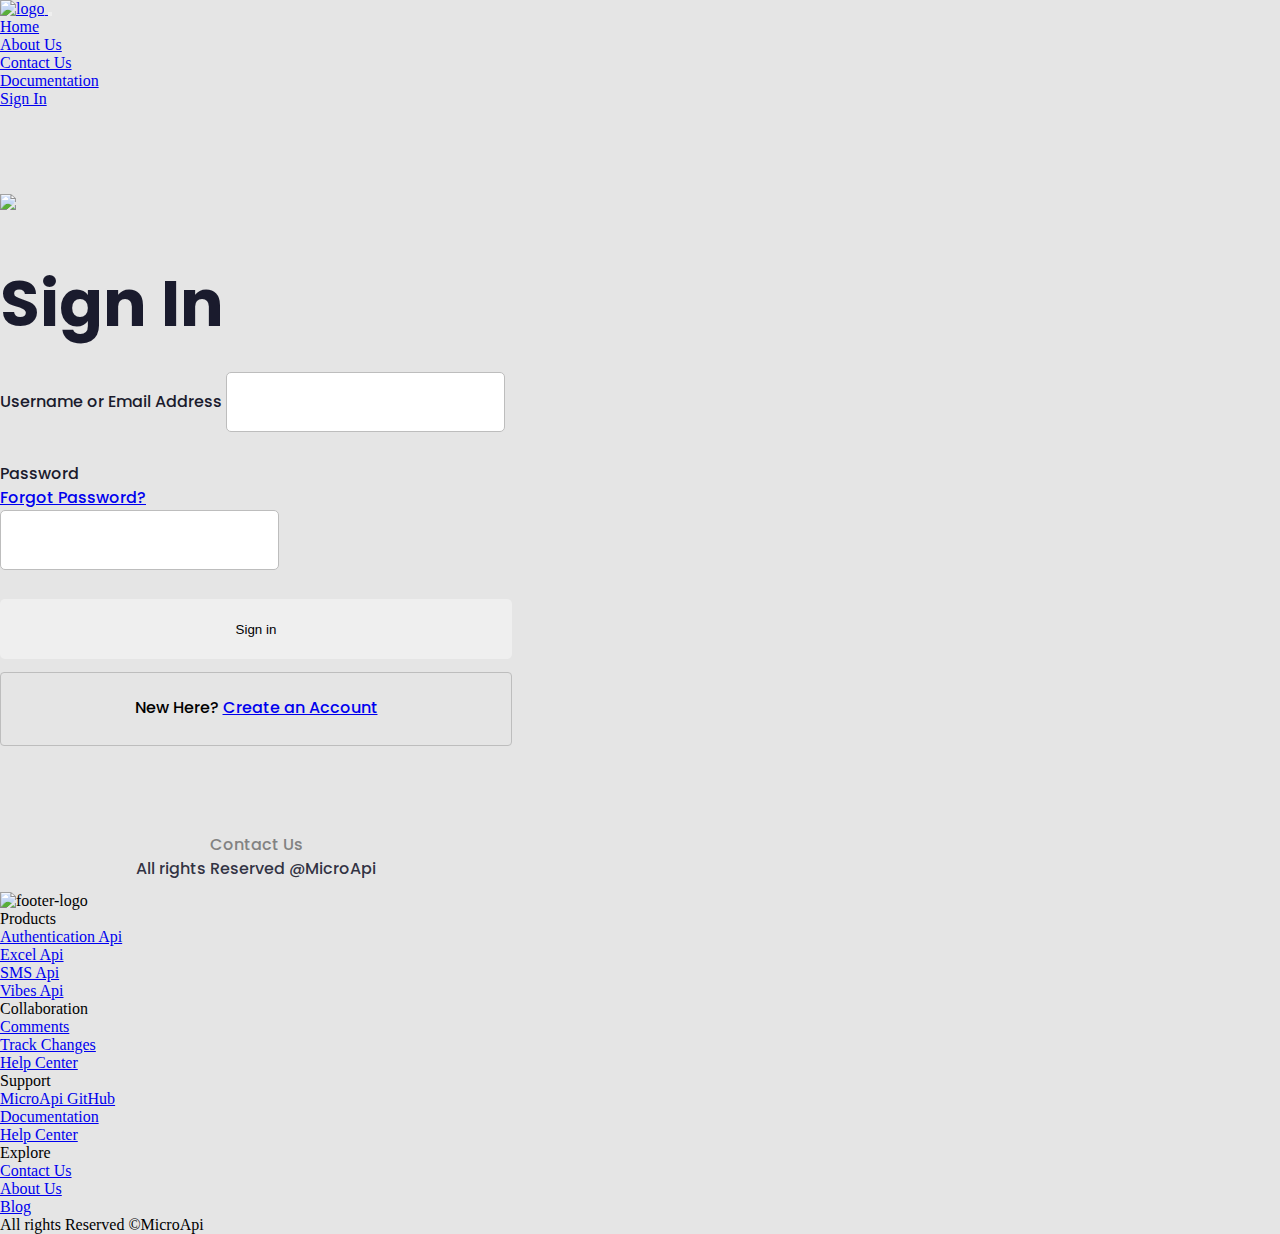
==== index.html @ 88c2c3dd "Updated Login Implementation" ====
<!DOCTYPE html>
<html lang="en">
<!-------------------------------------All Head Components Goes Here------------------------------------->
<head>
    <meta charset="UTF-8">
    <meta name="viewport" content="width=device-width, initial-scale=1.0">
    <!-- Font Awesome icons (free version)-->
    <script src="./assets/font awsome/js/all.js"></script>
    <!-- Google fonts -->
    <!-- Bootstrap -->
    <link rel="stylesheet" href="https://stackpath.bootstrapcdn.com/bootstrap/4.5.0/css/bootstrap.min.css" integrity="sha384-9aIt2nRpC12Uk9gS9baDl411NQApFmC26EwAOH8WgZl5MYYxFfc+NcPb1dKGj7Sk" crossorigin="anonymous">
    <!-- Core theme CSS-->
    <link href="assets/css/styles.css" rel="stylesheet"/>
    <link rel="stylesheet" href="./assets/css/signup.css">
    <title> Login </title>
</head>
<!-------------------------------------END OF Head Components------------------------------------->
    
<!-------------------------------------END OF Head Components------------------------------------->

    <!-- Header -->
    <header>
        <div class="container-fluid nav-bg">
            <nav class="navbar navbar-expand-md navbar-light">
                <a href="#" class="navbar-brand pl-lg-5">
                    <img src="./assets/img/signup/logo.png" alt="logo" class="img-fluid">
                </a>
                <button class="navbar-toggler" type="button" data-toggle="collapse" data-target="#collapsibleNavbar"
                aria-controls="collapsibleNavbar"
                aria-expanded="false"
                aria-label="Toggle Navigation">
                <!-- <img src="./img/signup/hamburger-menu-38.png" alt="hamburger-menu" class="img-fluid">    -->
                <span class="navbar-toggler-icon"></span>
            </button>

            <div class="collapse navbar-collapse" id="collapsibleNavbar">
                <ul class="navbar-nav" id="growth">
                    <li class="nav-item pr-2 normal">
                        <a class="nav-link" href="#">Home</a>
                      </li>
                      <li class="nav-item pr-2 normal">
                        <a class="nav-link" href="#">About Us</a>
                      </li>
                      <li class="nav-item pr-2 normal">
                        <a class="nav-link" href="#">Contact Us</a>
                      </li>
                      <li class="nav-item pr-2 normal">
                        <a class="nav-link" href="#">Documentation</a>
                      </li>
                      <li class="nav-item abnormal pr-lg-4">
                        <a class="nav-link" href="#">Sign In</a>
                      </li>
                </ul>
            </div>
            </nav>
        </div>
    </header>
    
<!-------------------------------------END OF Head Components------------------------------------->



<!-------------------------------------All Body Components Goes Here------------------------------------->
<body class="wrapper__page">
        
<div class="container form">
    <div class="d-flex justify-content-center logo-sign">    
        <img src="assets/img/Logo-sign.png" class="img-responsive logo-sign">
    </div>
    <div class="text-justify form-h">
        <h1 class="text-center">Sign In</h1>
    </div>
    <div class="container">
        <form>
            <div class="form-group">
                <label for="inputAddress">Username or Email Address</label>
                <input type="text" class="form-control" id="inputAddress" placeholder="">
            </div>

            <div class="form-group">

                <div class="d-flex .flex-row ">
                  <div class="mr-auto p-2 ps"><label for="inputAddress2">Password</label></div>
                  <div class="mr-lg-0 mr-sm-0 pass p-2"><label for="inputAddress2" class="f-p"><a href="#">Forgot Password?</a></label></div>
                </div>
                <input type="text" class="form-control" id="inputAddress2" placeholder="">
            </div>
            <button type="submit" class="btn btn-primary btn-success border border-none btn-form">Sign in</button>
            <div class="border bd-need">
                <p class="n-h">New Here? <a href="#" class="c-a">Create an Account</a></p>
            </div>
        </form>
    </div>
</div>   
    
<!-------------------------------------BOTTOM-SECTION------------------------------------->
    <div class="container form footer text-justify">
        <p class="cont"><a href="#" class="deco">Contact Us</a></p>
        <p class="rights">All rights Reserved @MicroApi</p>
    </div>
<!-------------------------------------BOTTOM-SECTION------------------------------------->
    
<!-------------------------------------FOOTER------------------------------------->

    <footer>
        <div class="container-fluid">
        <div class="row signup-footer">
            <div class="col-10 col-sm-5 col-md-4 col-xl-3 mx-auto pt-5">
            <img src="./assets/img/signup/footer-logo.png" alt="footer-logo" class="img-fluid">
            </div>

            <div class="col-10 col-sm-5 col-md-4 col-xl-2 mx-auto pt-4 pt-sm-5">
            <p>Products</p>
            <ul>
                <li><a href="#">Authentication Api</a></li>
                <li><a href="#">Excel Api</a></li>
                <li><a href="#">SMS Api</a></li>
                <li><a href="#">Vibes Api</a></li>
            </ul>
            </div>

            <div class="col-10 col-sm-5 col-md-4 col-xl-2 mx-auto pt-4 pt-sm-5">
            <p>Collaboration</p>
            <ul>
                <li><a href="#">Comments</a></li>
                <li><a href="#">Track Changes</a></li>
                <li><a href="#">Help Center</a></li>
            </ul>
            </div>

            <div class="col-10 col-sm-5 col-md-6 col-xl-2 mx-auto pt-4 pt-sm-5">
            <p>Support</p>
            <ul>
                <li><a href="#">MicroApi GitHub</a></li>
                <li><a href="#">Documentation</a></li>
                <li><a href="#">Help Center</a></li>
            </ul>
            </div>

            <div class="col-10 col-sm-11 col-md-6 col-xl-2 mx-auto pt-4 pt-sm-5">
            <p>Explore</p>
            <ul>
                <li><a href="#">Contact Us</a></li>
                <li><a href="#">About Us</a></li>
                <li><a href="#">Blog</a></li>
            </ul>
            </div>
        </div>
        <div class="row bottom-footer mt-2">
            <p class="col-12 text-center pt-3"> All rights Reserved &copy;MicroApi</p>
        </div>
    </div>
    </footer>
<!-------------------------------------FOOTER------------------------------------->



<!-----------------------------Bootstrap JS Links------------------------------->
    <script src="https://code.jquery.com/jquery-3.5.1.slim.min.js" integrity="sha384-DfXdz2htPH0lsSSs5nCTpuj/zy4C+OGpamoFVy38MVBnE+IbbVYUew+OrCXaRkfj" crossorigin="anonymous"></script>
    <script src="https://cdn.jsdelivr.net/npm/popper.js@1.16.0/dist/umd/popper.min.js" integrity="sha384-Q6E9RHvbIyZFJoft+2mJbHaEWldlvI9IOYy5n3zV9zzTtmI3UksdQRVvoxMfooAo" crossorigin="anonymous"></script>
    <script src="https://stackpath.bootstrapcdn.com/bootstrap/4.5.0/js/bootstrap.min.js" integrity="sha384-OgVRvuATP1z7JjHLkuOU7Xw704+h835Lr+6QL9UvYjZE3Ipu6Tp75j7Bh/kR0JKI" crossorigin="anonymous"></script>
    <!-- Javascript Link -->
    <script src="./js/app.js"></script>
<!-----------------------------Bootstrap JS Links------------------------------->
    
</body>
<!-------------------------------------End of Body Components Goes Here------------------------------------->
</html>
---- assets/css/styles.css ----
/*-----------------------------------FONTS----------------------------------------------*/

@import url('https://fonts.googleapis.com/css2?family=Poppins:ital,wght@0,100;0,200;0,300;0,400;0,500;0,600;0,700;0,800;0,900;1,100;1,200;1,300;1,400;1,500;1,600;1,700;1,800&display=swap');


/*-----------------------------------FONTS----------------------------------------------*/

/*------------------------------GENERAL STYLING-----------------------------------------*/
* {
  margin: 0;
  padding: 0;
  box-sizing: border-box;
  scroll-behavior: smooth;
  
  
}

.wrapper__page {
    max-width: 1440px;
    overflow-x: hidden;
    background: #E5E5E5;
    margin: 0 auto;
}

.container
    {
   max-width: 960px;
}
/*------------------------------GENERAL STYLING-----------------------------------------*/



/***********************************FORMS***************************************/

.form {
    width: 40%;
    margin-top: 86.33px;
}

.logo-sign {
    margin-bottom: 35px;
}

.form-h {
    margin-bottom: 48px;
    font-family: Poppins;
    font-style: normal;
    font-weight: normal;
    font-size: 32px;
    line-height: 40px;
    color: #1A1B2D;
}

.form-control {
    position: relative;
    padding-right: 100px;
    height: 60px;
    background: #FFFFFF;
    border: 0.5px solid #BDBDBD;
    box-sizing: border-box;
    border-radius: 5px;
    
    
}

.form-group {
    margin-bottom: 29.53px;
    font-family: poppins;
    font-style: normal;
    font-weight: 500;
    font-size: 16px;
    line-height: 24px;
    color: #1A1B2D;
}

.btn-form {
    width: 100%;
    height: 60px;
    left: 500px;
    top: 566px;
    
    border-radius: 5px;
    border: none;
}



.bd-need {
    border: 1px solid #BDBDBD !important;
    box-sizing: border-box;
    border-radius: 4px;
    width: 100%;
    height: 74px;
    left: 501px;
    top: 639px;
    text-align: center;
    margin-top: 13px;
    
}

.bd-need p {
    margin-top: 23px;
    font-family: Poppins;
font-style: normal;
font-weight: 500;
font-size: 16px;
line-height: 24px;
color: #000000;
}


.footer {
    text-align: center !important;
    line-height: 100%;
    font-family: Poppins;
    font-style: normal;
    font-weight: 500;
    font-size: 16px;
    line-height: 24px;
    color: #828282;
    
}

a.cont {
    margin-bottom: 36px;
    
}

a.deco {
    text-decoration: none;
    color:#828282 !important;
}

.rights {
    margin-bottom: 11px;
    font-size: 16px;
    line-height: 24px;
    color: rgba(1, 2, 22, 0.8);
}





/***********************************MEDIA QUERIES 767PX-MAX-WIDTH***************************************/

@media screen and (max-width: 767px) {
    
    .form {
        width: 60%
    }
    
/***********************************END MEDIA QUERIES 767PX-MAX-WIDTH***************************************/


/***********************************MEDIA QUERIES 500PX-MAX-WIDTH***************************************/

@media screen and (max-width: 520px) {
    
    .logo-sign {
    }
    
    .ps {
        position: relative;
        right: 6px;
    }
    .pass label{
        position: relative;
        display: grid;
        right: 90px;
        top: 21px;
        width: 150px;
        margin-bottom: 20px;
        margin-top: 5px
    }
    .bd-need p{
        position: relative;
        right: px;
        font-size: 12px;
    }
    
    .form-h h1{
        font-size: 34px;
    }
    
    label {
        font-size: 14px;
    }
    
    .footer p {
        font-size: 14px
    }

    .btn {
        font-size: 14px;
    }
}

/***********************************END MEDIA QUERIES 500PX-MAX-WIDTH***************************************/

@media screen and (max-width: 350px) { 
    .ps {
        position: relative;
        right: 6px;
    }
    .pass label{
        position: relative;
        display: grid;
        right: 85px;
        top: 21px;
        width: 110px;
        margin-bottom: 20px;
        margin-top: 5px;
        font-size: 12px
    }
    .bd-need p{
        position: relative;
        right: px;
        font-size: 12px;
    }
    
        .form-h h1{
        font-size: 34px;
    }
    
    label {
        font-size: 13px;
    }
    
    .footer p {
        font-size: 12px
    }

    .btn {
        font-size: 13px;
    }
    
    @media screen and (max-width: 520px) {
        
        .bd-need p{
        position: relative;
        right: px;
        font-size: 10px;
    }
        
    }
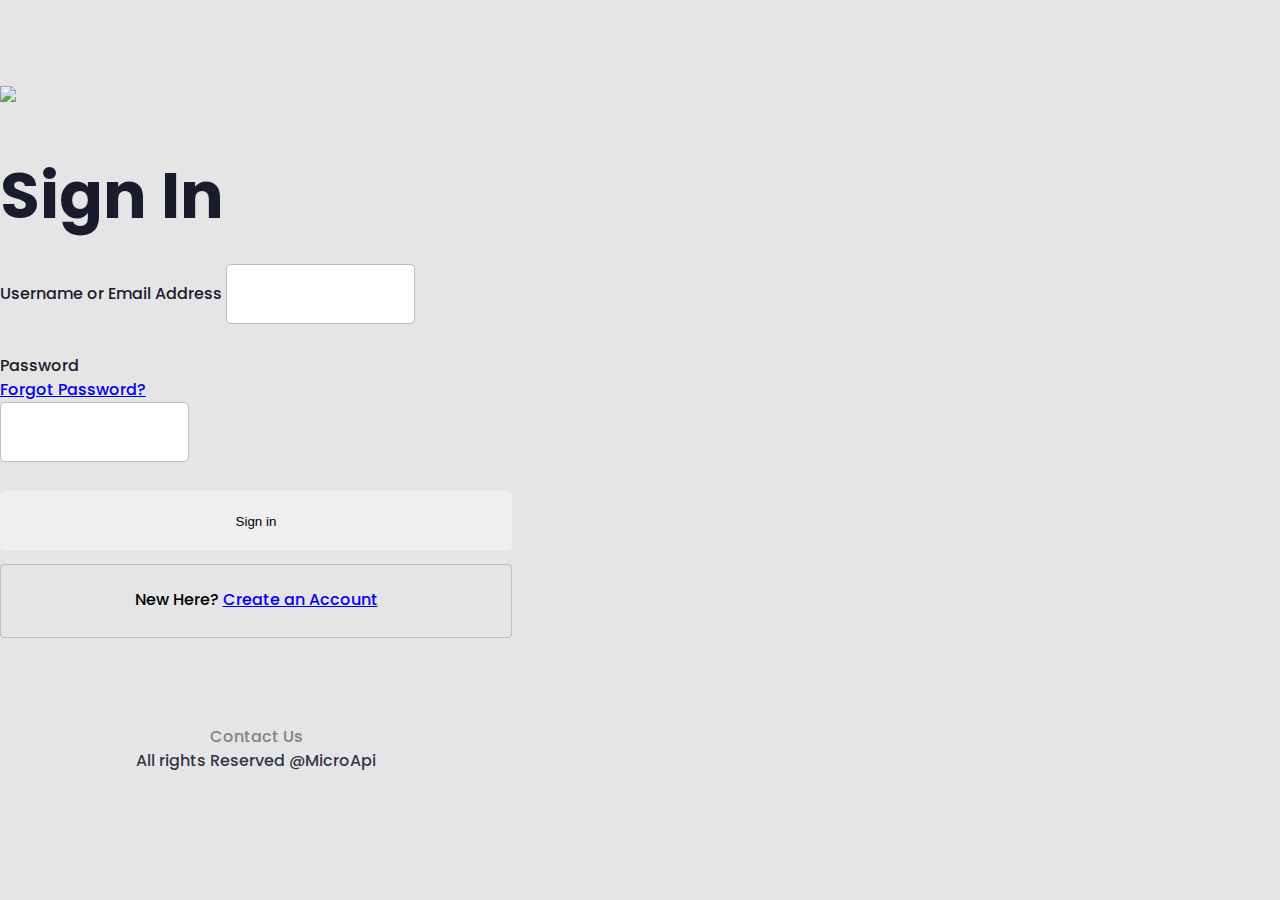
==== commit dd07a88e: "changes" ====
--- a/index.html
+++ b/index.html
@@ -11,51 +11,8 @@
     <link rel="stylesheet" href="https://stackpath.bootstrapcdn.com/bootstrap/4.5.0/css/bootstrap.min.css" integrity="sha384-9aIt2nRpC12Uk9gS9baDl411NQApFmC26EwAOH8WgZl5MYYxFfc+NcPb1dKGj7Sk" crossorigin="anonymous">
     <!-- Core theme CSS-->
     <link href="assets/css/styles.css" rel="stylesheet"/>
-    <link rel="stylesheet" href="./assets/css/signup.css">
-    <title> Login </title>
+    <title> Micro Api </title>
 </head>
-<!-------------------------------------END OF Head Components------------------------------------->
-    
-<!-------------------------------------END OF Head Components------------------------------------->
-
-    <!-- Header -->
-    <header>
-        <div class="container-fluid nav-bg">
-            <nav class="navbar navbar-expand-md navbar-light">
-                <a href="#" class="navbar-brand pl-lg-5">
-                    <img src="./assets/img/signup/logo.png" alt="logo" class="img-fluid">
-                </a>
-                <button class="navbar-toggler" type="button" data-toggle="collapse" data-target="#collapsibleNavbar"
-                aria-controls="collapsibleNavbar"
-                aria-expanded="false"
-                aria-label="Toggle Navigation">
-                <!-- <img src="./img/signup/hamburger-menu-38.png" alt="hamburger-menu" class="img-fluid">    -->
-                <span class="navbar-toggler-icon"></span>
-            </button>
-
-            <div class="collapse navbar-collapse" id="collapsibleNavbar">
-                <ul class="navbar-nav" id="growth">
-                    <li class="nav-item pr-2 normal">
-                        <a class="nav-link" href="#">Home</a>
-                      </li>
-                      <li class="nav-item pr-2 normal">
-                        <a class="nav-link" href="#">About Us</a>
-                      </li>
-                      <li class="nav-item pr-2 normal">
-                        <a class="nav-link" href="#">Contact Us</a>
-                      </li>
-                      <li class="nav-item pr-2 normal">
-                        <a class="nav-link" href="#">Documentation</a>
-                      </li>
-                      <li class="nav-item abnormal pr-lg-4">
-                        <a class="nav-link" href="#">Sign In</a>
-                      </li>
-                </ul>
-            </div>
-            </nav>
-        </div>
-    </header>
-    
 <!-------------------------------------END OF Head Components------------------------------------->
 
 
@@ -65,94 +22,46 @@
         
 <div class="container form">
     <div class="d-flex justify-content-center logo-sign">    
-        <img src="assets/img/Logo-sign.png" class="img-responsive logo-sign">
+    <img src="assets/img/Logo-sign.png" class="img-responsive logo-sign">
     </div>
     <div class="text-justify form-h">
         <h1 class="text-center">Sign In</h1>
     </div>
     <div class="container">
         <form>
-            <div class="form-group">
-                <label for="inputAddress">Username or Email Address</label>
-                <input type="text" class="form-control" id="inputAddress" placeholder="">
+        <div class="form-group">
+        <label for="inputAddress">Username or Email Address</label>
+        <input type="text" class="form-control" id="inputAddress" placeholder="">
+        </div>
+
+        <div class="form-group">
+
+        <div class="d-flex flex-row">
+            <div class="mr-auto p-2 ps col-sm-6 col-md-6">
+                <label for="inputAddress2">Password</label>
             </div>
-
-            <div class="form-group">
-
-                <div class="d-flex .flex-row ">
-                  <div class="mr-auto p-2 ps"><label for="inputAddress2">Password</label></div>
-                  <div class="mr-lg-0 mr-sm-0 pass p-2"><label for="inputAddress2" class="f-p"><a href="#">Forgot Password?</a></label></div>
-                </div>
-                <input type="text" class="form-control" id="inputAddress2" placeholder="">
+            
+            <div class="pass p-2 col-sm-6 col-md-6 ml-auto">
+                <label for="inputAddress2" class="f-p"><a href="#">Forgot Password?</a>
+                </label>
             </div>
-            <button type="submit" class="btn btn-primary btn-success border border-none btn-form">Sign in</button>
-            <div class="border bd-need">
-                <p class="n-h">New Here? <a href="#" class="c-a">Create an Account</a></p>
-            </div>
+        </div>
+        <input type="text" class="form-control" id="inputAddress2" placeholder="">
+        </div>
+        <button type="submit" class="btn btn-primary btn-success border border-none">Sign in</button>
+        <div class="border bd-need">
+            <p class="n-h">New Here? <a href="#" class="c-a">Create an Account</a></p>
+        </div>
         </form>
     </div>
 </div>   
     
-<!-------------------------------------BOTTOM-SECTION------------------------------------->
+<!-------------------------------------FOOTER------------------------------------->
     <div class="container form footer text-justify">
-        <p class="cont"><a href="#" class="deco">Contact Us</a></p>
-        <p class="rights">All rights Reserved @MicroApi</p>
+    <p class="cont"><a href="#" class="deco">Contact Us</a></p>
+    <p class="rights">All rights Reserved @MicroApi</p>
     </div>
-<!-------------------------------------BOTTOM-SECTION------------------------------------->
-    
 <!-------------------------------------FOOTER------------------------------------->
-
-    <footer>
-        <div class="container-fluid">
-        <div class="row signup-footer">
-            <div class="col-10 col-sm-5 col-md-4 col-xl-3 mx-auto pt-5">
-            <img src="./assets/img/signup/footer-logo.png" alt="footer-logo" class="img-fluid">
-            </div>
-
-            <div class="col-10 col-sm-5 col-md-4 col-xl-2 mx-auto pt-4 pt-sm-5">
-            <p>Products</p>
-            <ul>
-                <li><a href="#">Authentication Api</a></li>
-                <li><a href="#">Excel Api</a></li>
-                <li><a href="#">SMS Api</a></li>
-                <li><a href="#">Vibes Api</a></li>
-            </ul>
-            </div>
-
-            <div class="col-10 col-sm-5 col-md-4 col-xl-2 mx-auto pt-4 pt-sm-5">
-            <p>Collaboration</p>
-            <ul>
-                <li><a href="#">Comments</a></li>
-                <li><a href="#">Track Changes</a></li>
-                <li><a href="#">Help Center</a></li>
-            </ul>
-            </div>
-
-            <div class="col-10 col-sm-5 col-md-6 col-xl-2 mx-auto pt-4 pt-sm-5">
-            <p>Support</p>
-            <ul>
-                <li><a href="#">MicroApi GitHub</a></li>
-                <li><a href="#">Documentation</a></li>
-                <li><a href="#">Help Center</a></li>
-            </ul>
-            </div>
-
-            <div class="col-10 col-sm-11 col-md-6 col-xl-2 mx-auto pt-4 pt-sm-5">
-            <p>Explore</p>
-            <ul>
-                <li><a href="#">Contact Us</a></li>
-                <li><a href="#">About Us</a></li>
-                <li><a href="#">Blog</a></li>
-            </ul>
-            </div>
-        </div>
-        <div class="row bottom-footer mt-2">
-            <p class="col-12 text-center pt-3"> All rights Reserved &copy;MicroApi</p>
-        </div>
-    </div>
-    </footer>
-<!-------------------------------------FOOTER------------------------------------->
-
 
 
 <!-----------------------------Bootstrap JS Links------------------------------->
--- a/assets/css/styles.css
+++ b/assets/css/styles.css
@@ -53,7 +53,7 @@
 
 .form-control {
     position: relative;
-    padding-right: 100px;
+    padding-right: 10px;
     height: 60px;
     background: #FFFFFF;
     border: 0.5px solid #BDBDBD;
@@ -62,6 +62,9 @@
     
     
 }
+
+
+    
 
 .form-group {
     margin-bottom: 29.53px;
@@ -73,7 +76,7 @@
     color: #1A1B2D;
 }
 
-.btn-form {
+button {
     width: 100%;
     height: 60px;
     left: 500px;
@@ -147,7 +150,8 @@
 @media screen and (max-width: 767px) {
     
     .form {
-        width: 60%
+        width: 90%;
+        
     }
     
 /***********************************END MEDIA QUERIES 767PX-MAX-WIDTH***************************************/
@@ -166,8 +170,8 @@
     }
     .pass label{
         position: relative;
-        display: grid;
-        right: 90px;
+        display: block;
+        right: 40vw;
         top: 21px;
         width: 150px;
         margin-bottom: 20px;
@@ -197,7 +201,16 @@
 }
 
 /***********************************END MEDIA QUERIES 500PX-MAX-WIDTH***************************************/
-
+    
+/***********************************MEDIA QUERIES 450PX-MAX-WIDTH***************************************/
+@media screen and (max-width: 450px) {
+    .f-p{
+        position: relative;
+        margin-left: 20vw;
+    }
+    
+    }
+/***********************************MEDIA QUERIES 350PX-MAX-WIDTH***************************************/
 @media screen and (max-width: 350px) { 
     .ps {
         position: relative;
@@ -219,6 +232,10 @@
         font-size: 12px;
     }
     
+    .f-p{
+        position: relative;
+        margin-left: -10vw;
+    }
         .form-h h1{
         font-size: 34px;
     }
